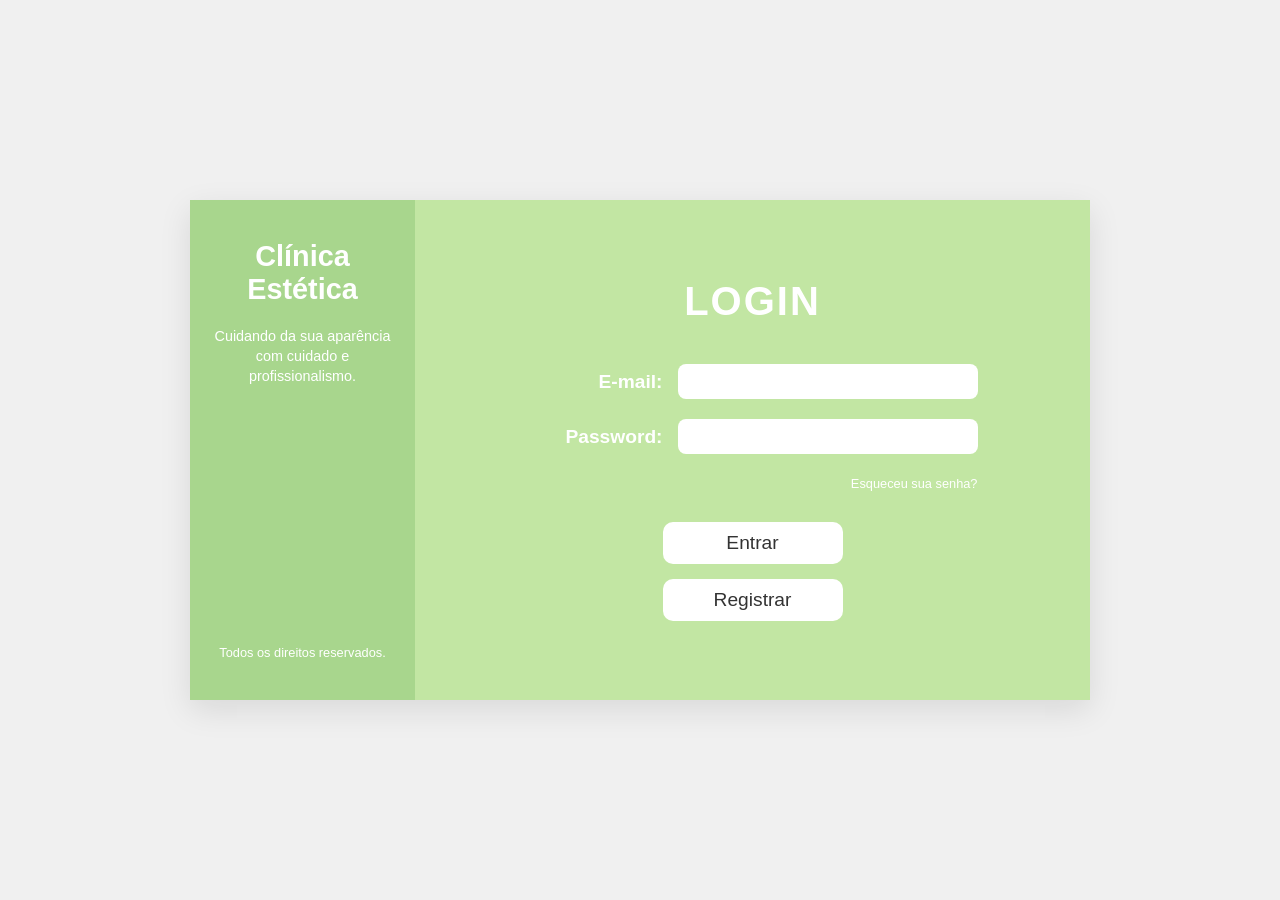
==== index.html @ 8da24e91 "Primeiro commit: Interface de Login" ====
<!DOCTYPE html>
<html lang="pt-br">
<head>
    <meta charset="UTF-8">
    <meta name="viewport" content="width=device-width, initial-scale=1.0">
    <title>Login - Clínica Estética</title>
    <link rel="stylesheet" href="style.css">
</head>
<body>
    <div class="main-container">
        <aside class="sidebar">
            <div class="sidebar-content">
                <h1>Clínica Estética</h1>
                <p>Cuidando da sua aparência com cuidado e profissionalismo.</p>
            </div>
            <footer class="sidebar-footer">
                Todos os direitos reservados.
            </footer>
        </aside>

        <main class="login-section">
            <div class="login-card">
                <h2>LOGIN</h2>
                
                <form>
                    <div class="input-group">
                        <label for="email">E-mail:</label>
                        <input type="email" id="email" name="email">
                    </div>

                    <div class="input-group">
                        <label for="password">Password:</label>
                        <input type="password" id="password" name="password">
                    </div>

                    <div class="forgot-password">
                        <a href="#">Esqueceu sua senha?</a>
                    </div>

                    <div class="button-group">
                        <button type="submit" class="btn">Entrar</button>
                        <button type="button" class="btn">Registrar</button>
                    </div>
                </form>
            </div>
        </main>
    </div>
</body>
</html>
---- style.css ----
* {
    margin: 0;
    padding: 0;
    box-sizing: border-box;
    font-family: Arial, sans-serif;
}

body {
    height: 100vh;
    display: flex;
    justify-content: center;
    align-items: center;
    background-color: #f0f0f0; 
}

.main-container {
    display: flex;
    width: 900px;
    height: 500px;
    box-shadow: 0 10px 30px rgba(0,0,0,0.1);
}

.sidebar {
    background-color: #a8d68d; 
    width: 25%;
    color: white;
    padding: 40px 20px;
    display: flex;
    flex-direction: column;
    justify-content: space-between;
    text-align: center;
}

.sidebar h1 {
    font-size: 1.8rem;
    margin-bottom: 20px;
}

.sidebar p {
    font-size: 0.9rem;
    line-height: 1.4;
}

.sidebar-footer {
    font-size: 0.8rem;
}

.login-section {
    background-color: #c2e6a3; 
    width: 75%;
    display: flex;
    justify-content: center;
    align-items: center;
    position: relative;
}

.login-card {
    width: 100%;
    max-width: 450px;
    text-align: center;
    color: white;
}

.login-card h2 {
    font-size: 2.5rem;
    margin-bottom: 40px;
    letter-spacing: 2px;
}

.input-group {
    display: flex;
    align-items: center;
    justify-content: flex-end;
    margin-bottom: 20px;
}

.input-group label {
    font-size: 1.2rem;
    font-weight: bold;
    margin-right: 15px;
}

.input-group input {
    width: 300px;
    padding: 10px;
    border: none;
    border-radius: 8px;
    background-color: white;
}

.forgot-password {
    text-align: right;
    margin-bottom: 30px;
}

.forgot-password a {
    color: white;
    text-decoration: none;
    font-size: 0.8rem;
}

.button-group {
    display: flex;
    flex-direction: column;
    align-items: center;
    gap: 15px;
}

.btn {
    width: 180px;
    padding: 10px;
    border: none;
    border-radius: 10px;
    background-color: white;
    color: #333;
    font-size: 1.2rem;
    cursor: pointer;
    transition: 0.3s;
}

.btn:hover {
    background-color: #f0f0f0;
    transform: scale(1.05);
}
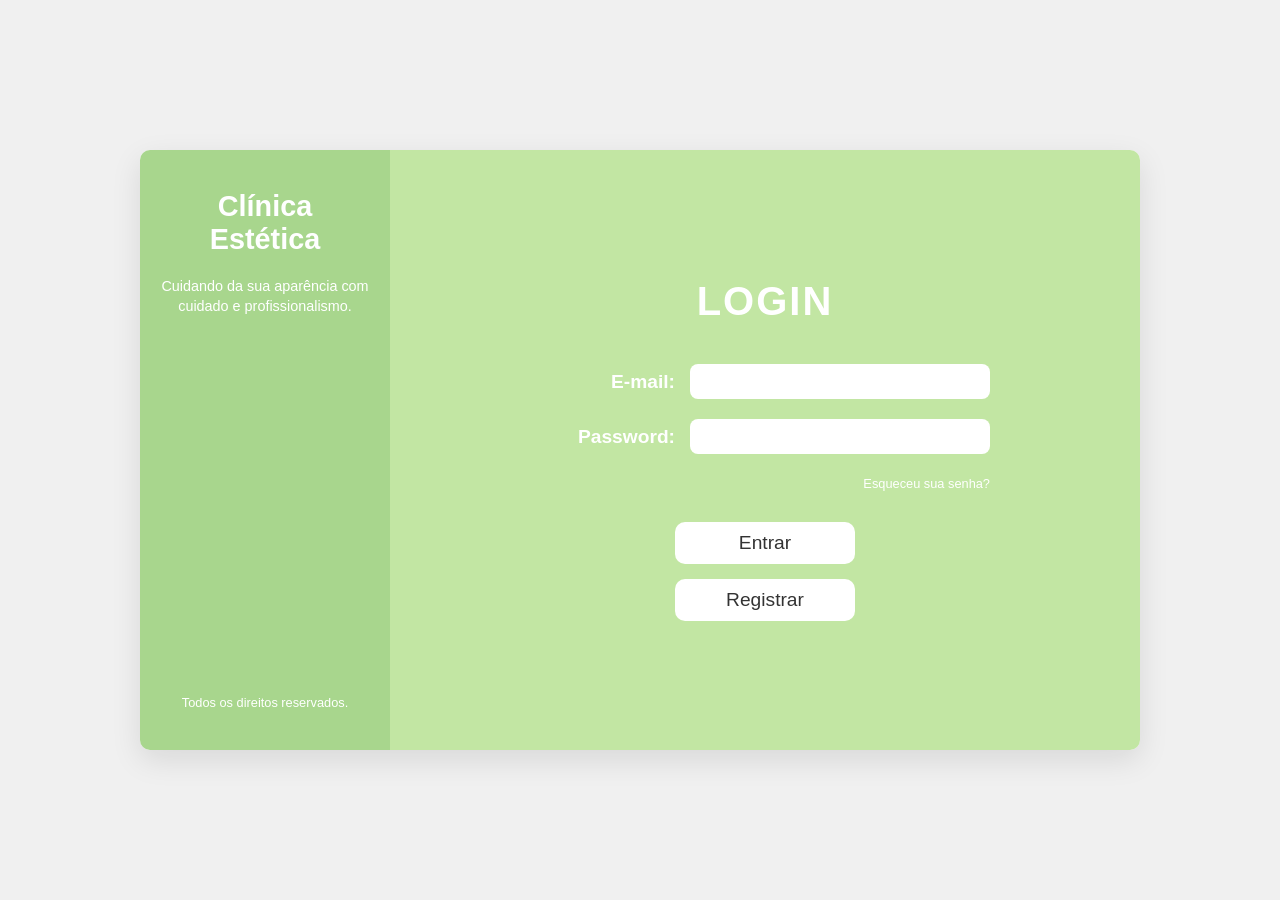
==== commit 9c818153: "Adicionado botão de Sair e botão de Voltar" ====
--- a/index.html
+++ b/index.html
@@ -38,8 +38,8 @@
                     </div>
 
                     <div class="button-group">
-                        <button type="submit" class="btn">Entrar</button>
-                        <button type="button" class="btn">Registrar</button>
+                        <button type="button" class="btn" onclick="window.location.href='agendamentos.html'">Entrar</button>
+                        <button type="button" class="btn" onclick="window.location.href='cadastro.html'">Registrar</button> 
                     </div>
                 </form>
             </div>
--- a/style.css
+++ b/style.css
@@ -15,14 +15,27 @@
 
 .main-container {
     display: flex;
-    width: 900px;
-    height: 500px;
+    width: 1000px; 
+    height: 600px; 
+    background-color: white; 
     box-shadow: 0 10px 30px rgba(0,0,0,0.1);
+    overflow: hidden; 
+    border-radius: 10px;
+}
+
+.content-section {
+    background-color: #c2e6a3;
+    flex: 1; 
+    padding: 30px;
+    display: flex;
+    flex-direction: column;
+    overflow-y: auto; 
 }
 
 .sidebar {
-    background-color: #a8d68d; 
-    width: 25%;
+    background-color: #a8d68d;
+    width: 250px;
+    min-width: 250px;
     color: white;
     padding: 40px 20px;
     display: flex;
@@ -123,3 +136,160 @@
     transform: scale(1.05);
 }
 
+.content-section {
+    background-color: #c2e6a3;
+    width: 75%;
+    padding: 40px;
+    display: flex;
+    flex-direction: column;
+}
+
+.content-header {
+    display: flex;
+    justify-content: space-between;
+    align-items: center;
+    margin-bottom: 30px;
+    color: white;
+}
+
+.content-header h2 {
+    font-size: 2rem;
+    font-weight: normal;
+}
+
+.search-bar {
+    background: white;
+    display: flex;
+    align-items: center;
+    padding: 5px 15px;
+    border-radius: 10px;
+    width: 350px;
+    border: 1px solid #999;
+}
+
+.search-bar input {
+    border: none;
+    outline: none;
+    flex: 1;
+    padding: 5px;
+}
+
+.cards-container {
+    display: flex;
+    flex-direction: column;
+    gap: 20px;
+}
+
+.appointment-card {
+    background: white;
+    border-radius: 12px;
+    padding: 10px 20px; 
+    display: flex;
+    align-items: center;
+    box-shadow: 0 4px 8px rgba(0,0,0,0.08);
+    width: 100%;
+    max-width: 750px; 
+    margin: 0 auto;   
+}
+
+.user-icon img {
+    width: 70px;  
+    height: 70px;
+    opacity: 0.5;
+    margin-right: 20px;
+}
+
+.info p {
+    font-size: 0.95rem; 
+    margin-bottom: 2px;
+}
+
+.service {
+    font-size: 0.9rem;
+    font-weight: bold;
+    color: #555;
+    min-width: 150px;
+    text-align: right;
+}
+
+.header-titles {
+    display: flex;
+    align-items: center;
+    gap: 20px;
+}
+
+.btn-novo {
+    background-color: white;
+    color: #a8d68d; 
+    border: none;
+    padding: 8px 15px;
+    border-radius: 8px;
+    font-weight: bold;
+    cursor: pointer;
+    transition: 0.3s;
+    font-size: 0.9rem;
+}
+
+.btn-novo:hover {
+    background-color: #f0f0f0;
+    transform: translateY(-2px);
+    box-shadow: 0 4px 8px rgba(0,0,0,0.1);
+}
+
+.service-area {
+    display: flex;
+    flex-direction: column;
+    align-items: flex-end;
+    gap: 10px;
+    min-width: 150px;
+}
+
+.btn-excluir {
+    background-color: #ff4d4d; /* Vermelho */
+    color: white;
+    border: none;
+    padding: 5px 10px;
+    border-radius: 5px;
+    font-size: 0.75rem;
+    cursor: pointer;
+    transition: 0.3s;
+}
+
+.btn-excluir:hover {
+    background-color: #cc0000;
+    transform: scale(1.05);
+}
+
+.btn-sair {
+    margin-top: 30px;
+    background-color: #ff4d4d;
+    color: white;
+    border: none;
+    padding: 10px 20px;
+    border-radius: 8px;
+    cursor: pointer;
+    font-weight: bold;
+    transition: 0.3s;
+    width: 100%;
+}
+
+.btn-sair:hover {
+    background-color: #cc0000;
+    transform: scale(1.02);
+}
+
+.btn-voltar {
+    background: transparent;
+    border: 1px solid white;
+    color: white;
+    padding: 5px 15px;
+    border-radius: 5px;
+    cursor: pointer;
+    font-size: 0.9rem;
+    transition: 0.3s;
+}
+
+.btn-voltar:hover {
+    background: white;
+    color: #a8d68d;
+}
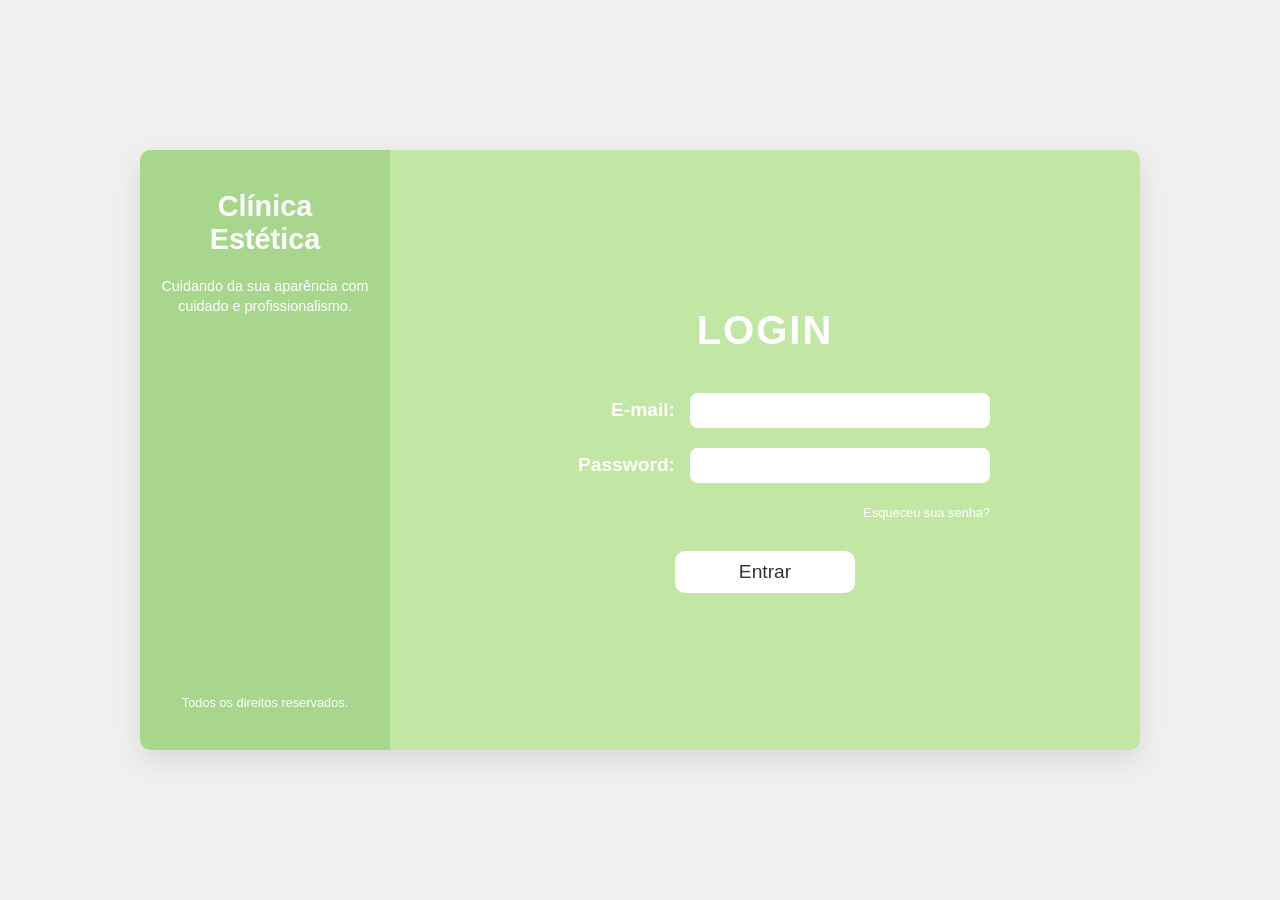
==== commit 44c30146: "correção de bug para carregamento dos clientes" ====
--- a/index.html
+++ b/index.html
@@ -36,14 +36,12 @@
                     <div class="forgot-password">
                         <a href="#">Esqueceu sua senha?</a>
                     </div>
-
-                    <div class="button-group">
-                        <button type="button" class="btn" onclick="window.location.href='agendamentos.html'">Entrar</button>
-                        <button type="button" class="btn" onclick="window.location.href='cadastro.html'">Registrar</button> 
+                        <button type="button" class="btn" onclick="realizarLogin()">Entrar</button>
                     </div>
                 </form>
             </div>
         </main>
     </div>
+    <script src="login.js"></script>
 </body>
 </html>
